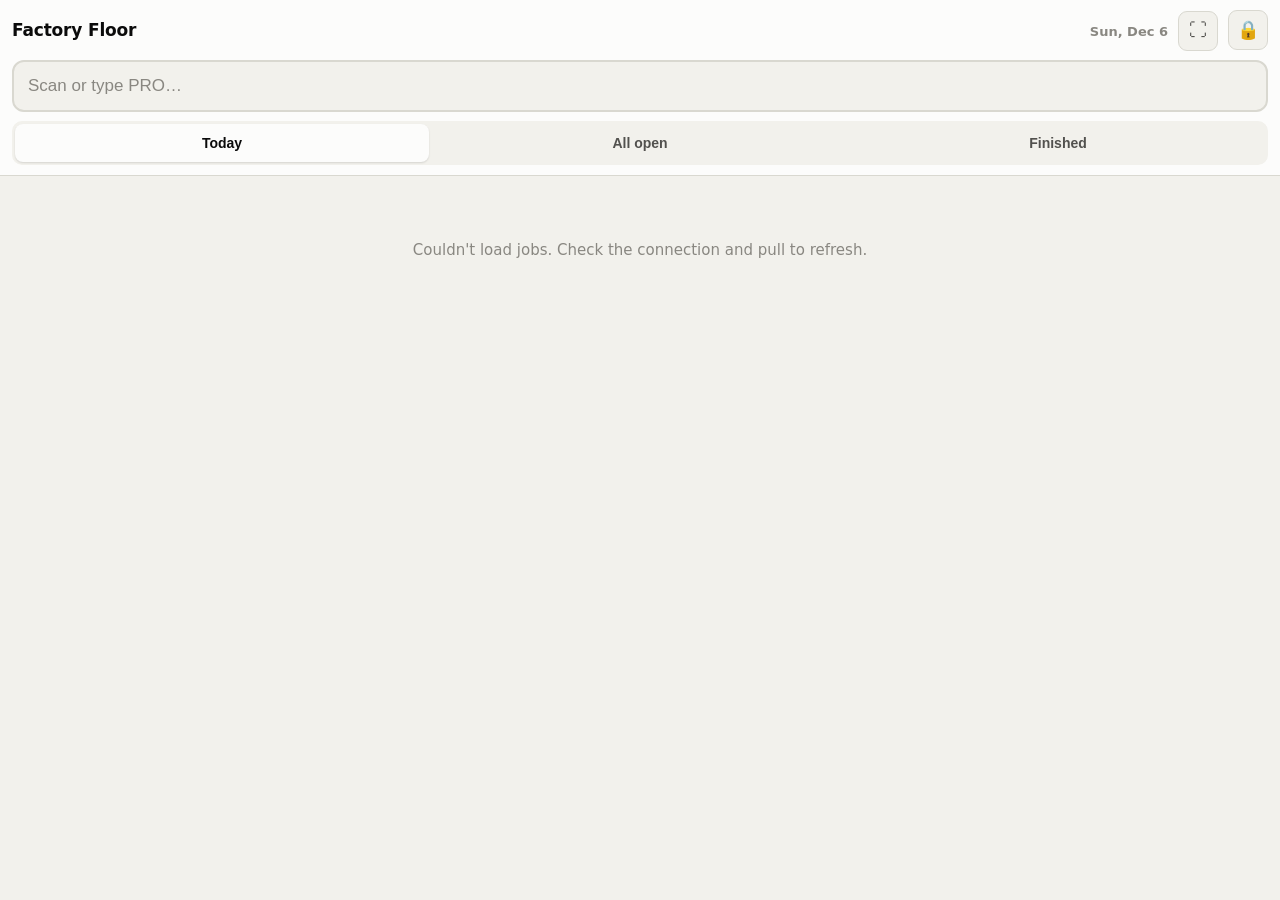
==== frontend/floor.html @ 3bce5ada "Add files via upload" ====
<!doctype html>
<html lang="en">
<head>
<meta charset="utf-8">
<meta name="viewport" content="width=device-width, initial-scale=1, viewport-fit=cover">
<meta name="theme-color" content="#0b0b0b">
<title>Factory Floor</title>
<link rel="stylesheet" href="floor.css">
</head>
<body>

<header class="bar">
  <div class="bar-top">
    <span class="bar-title">Factory Floor</span>
    <span class="bar-spacer"></span>
    <span class="bar-stats" id="headline"></span>
    <span class="bar-date" id="today"></span>
    <button type="button" class="full-btn" id="fullBtn" title="Full screen" hidden>
      <span aria-hidden="true">⛶</span><span class="sr">Full screen</span>
    </button>
    <button type="button" class="full-btn" id="signBtn" title="Sign in">
      <span aria-hidden="true">🔒</span><span class="sr">Sign in</span>
    </button>
  </div>

  <div class="scanrow">
    <input
      type="search"
      id="scan"
      class="scan-input"
      placeholder="Scan or type PRO…"
      autocomplete="off"
      autocorrect="off"
      autocapitalize="characters"
      spellcheck="false"
      enterkeyhint="search">
    <button type="button" class="scan-btn" id="cameraBtn" title="Scan with the camera" hidden>
      <span aria-hidden="true">▣</span><span class="sr">Scan with camera</span>
    </button>
  </div>

  <div class="segmented" id="scope">
    <button type="button" class="seg is-active" data-scope="today">Today</button>
    <button type="button" class="seg" data-scope="open">All open</button>
    <button type="button" class="seg" data-scope="done">Finished</button>
  </div>
</header>

<main>
  <p class="summary" id="summary"></p>
  <div id="list"></div>
  <p class="empty" id="empty" hidden></p>
</main>

<div class="toast" id="toast" hidden></div>

<div class="signin" id="signin" hidden>
  <form class="signin-box" id="signinForm">
    <img class="signin-img" src="assets/no-touch.jpg" alt="" onerror="this.remove()">
    <h2>Sorry Bruv</h2>
    <p>Look but don't touch &mdash; anyone can see the board, but entering what's been done needs an account.</p>
    <input type="text" id="signinUser" placeholder="Name" autocomplete="username" autocapitalize="none" required>
    <input type="password" id="signinPass" placeholder="Password" autocomplete="current-password" required>
    <p class="signin-err" id="signinErr" hidden></p>
    <button type="submit" class="signin-go" id="signinGo">Sign in</button>
    <button type="button" class="signin-cancel" id="signinCancel">Cancel</button>
  </form>
</div>

<div class="camera" id="camera" hidden>
  <video id="video" playsinline muted></video>
  <div class="camera-frame" aria-hidden="true"></div>
  <p class="camera-hint">Point at the barcode on the job card</p>
  <button type="button" class="camera-close" id="cameraClose">Cancel</button>
</div>

<script src="floor.js"></script>
</body>
</html>
---- frontend/floor.css ----
/* Factory floor tool — phone first, used one-handed on the shop floor.
   Everything is sized for a thumb, and for a screen being read at arm's
   length in bad light. Shares the dashboard's palette so it reads as the
   same product. */

:root {
  color-scheme: light;
  --surface:      #fcfcfb;
  --plane:        #f2f1ec;
  --ink:          #0b0b0b;
  --ink-2:        #52514e;
  --ink-3:        #898781;
  --line:         #d9d8d0;
  --accent:       #2a78d6;
  --accent-ink:   #1c5aa6;
  --good:         #0ca30c;
  --good-ink:     #006300;
  --good-bg:      #e7f4e7;
  --warn:         #fab219;
  --critical:     #d03b3b;
  --critical-bg:  #fbeceb;
  --fill:         rgba(12, 163, 12, 0.18);
}

@media (prefers-color-scheme: dark) {
  :root:not([data-theme="light"]) {
    color-scheme: dark;
    --surface:     #1a1a19;
    --plane:       #0d0d0d;
    --ink:         #ffffff;
    --ink-2:       #c3c2b7;
    --ink-3:       #898781;
    --line:        #34342f;
    --accent:      #3987e5;
    --accent-ink:  #8bbaf5;
    --good:        #0ca30c;
    --good-ink:    #4cc44c;
    --good-bg:     #13240f;
    --warn:        #fab219;
    --critical:    #e66767;
    --critical-bg: #2b1514;
    --fill:        rgba(12, 163, 12, 0.26);
  }
}

* { box-sizing: border-box; }

html, body {
  margin: 0;
  padding: 0;
  background: var(--plane);
  color: var(--ink);
  font-family: system-ui, -apple-system, "Segoe UI", sans-serif;
  font-size: 16px;
  -webkit-font-smoothing: antialiased;
  -webkit-tap-highlight-color: transparent;
}

.sr {
  position: absolute;
  width: 1px; height: 1px;
  overflow: hidden;
  clip: rect(0 0 0 0);
  white-space: nowrap;
}

/* ---------- sticky header ---------- */
.bar {
  position: sticky;
  top: 0;
  z-index: 20;
  background: var(--surface);
  border-bottom: 1px solid var(--line);
  padding: 10px 12px calc(10px + env(safe-area-inset-bottom, 0px));
  padding-top: calc(10px + env(safe-area-inset-top, 0px));
  display: flex;
  flex-direction: column;
  gap: 9px;
}

.bar-top { display: flex; align-items: baseline; justify-content: space-between; gap: 10px; }
.bar-title { font-size: 17px; font-weight: 700; letter-spacing: -0.01em; }
.bar-date { font-size: 13px; color: var(--ink-3); font-weight: 600; }

.scanrow { display: flex; gap: 8px; }

.scan-input {
  flex: 1 1 auto;
  min-width: 0;
  height: 52px;
  padding: 0 14px;
  font-size: 17px;   /* >=16px so iOS doesn't zoom the page on focus */
  font-weight: 600;
  border: 2px solid var(--line);
  border-radius: 12px;
  background: var(--plane);
  color: var(--ink);
}
.scan-input:focus { outline: none; border-color: var(--accent); }
.scan-input::placeholder { color: var(--ink-3); font-weight: 500; }

.scan-btn {
  flex: 0 0 auto;
  width: 52px;
  height: 52px;
  font-size: 24px;
  line-height: 1;
  border: 2px solid var(--line);
  border-radius: 12px;
  background: var(--plane);
  color: var(--ink);
  cursor: pointer;
}
.scan-btn:active { background: var(--line); }

.segmented { display: flex; gap: 4px; background: var(--plane); border-radius: 10px; padding: 3px; }
.seg {
  flex: 1;
  height: 38px;
  border: none;
  border-radius: 8px;
  background: transparent;
  color: var(--ink-2);
  font-size: 14px;
  font-weight: 700;
  cursor: pointer;
}
.seg.is-active { background: var(--surface); color: var(--ink); box-shadow: 0 1px 2px rgba(0,0,0,.12); }

/* ---------- list ---------- */
main { padding: 10px 12px 40px; }

.summary {
  margin: 4px 2px 10px;
  font-size: 13px;
  font-weight: 600;
  color: var(--ink-3);
  text-transform: uppercase;
  letter-spacing: 0.04em;
}

.empty { color: var(--ink-3); text-align: center; padding: 40px 20px; font-size: 15px; }

.job {
  background: var(--surface);
  border: 1px solid var(--line);
  border-radius: 12px;
  margin-bottom: 9px;
  overflow: hidden;
}
.job.is-open { border-color: var(--accent); }
.job.is-done { opacity: 0.62; }
.job.is-hit { border-color: var(--accent); box-shadow: 0 0 0 3px color-mix(in srgb, var(--accent) 28%, transparent); }

/* tapping anywhere on the head opens the job */
.job-head {
  display: grid;
  grid-template-columns: 1fr auto;
  gap: 4px 10px;
  align-items: center;
  width: 100%;
  padding: 13px 14px;
  border: none;
  background: transparent;
  color: inherit;
  text-align: left;
  font: inherit;
  cursor: pointer;
}

.job-pro { font-size: 18px; font-weight: 700; letter-spacing: -0.01em; }
.job-qty {
  font-size: 15px;
  font-weight: 700;
  color: var(--ink-2);
  font-variant-numeric: tabular-nums;
  white-space: nowrap;
}
.job-customer { grid-column: 1 / -1; font-size: 14px; color: var(--ink-2); font-weight: 600; }
.job-item {
  grid-column: 1 / -1;
  font-size: 12.5px;
  color: var(--ink-3);
  line-height: 1.35;
  display: -webkit-box;
  -webkit-line-clamp: 2;
  -webkit-box-orient: vertical;
  overflow: hidden;
}

.job-meta { grid-column: 1 / -1; display: flex; flex-wrap: wrap; gap: 6px; margin-top: 3px; }

.pill {
  font-size: 11.5px;
  font-weight: 700;
  padding: 3px 8px;
  border-radius: 999px;
  background: var(--plane);
  color: var(--ink-2);
  letter-spacing: 0.02em;
}
.pill.late { background: var(--critical-bg); color: var(--critical); }
.pill.done { background: var(--good-bg); color: var(--good-ink); }

/* thin progress strip along the bottom of the head */
.job-strip { height: 5px; background: var(--plane); }
.job-strip span { display: block; height: 100%; background: var(--good); }

/* ---------- stages ---------- */
.stages { padding: 4px 12px 12px; display: flex; flex-direction: column; gap: 8px; }

.stage {
  border: 1px solid var(--line);
  border-radius: 10px;
  padding: 10px 12px;
  background: var(--plane);
}
.stage.is-complete { background: var(--good-bg); border-color: color-mix(in srgb, var(--good) 40%, transparent); }
.stage.is-locked { opacity: 0.55; }

.stage-top { display: flex; align-items: baseline; justify-content: space-between; margin-bottom: 9px; }
.stage-name { font-size: 14px; font-weight: 800; letter-spacing: 0.06em; text-transform: uppercase; }
.stage-count { font-size: 16px; font-weight: 700; font-variant-numeric: tabular-nums; }
.stage.is-complete .stage-name,
.stage.is-complete .stage-count { color: var(--good-ink); }

.stage-controls { display: grid; grid-template-columns: 60px 1fr 60px auto; gap: 8px; align-items: stretch; }

.step {
  height: 54px;
  border: 1px solid var(--line);
  border-radius: 10px;
  background: var(--surface);
  color: var(--ink);
  font-size: 26px;
  font-weight: 700;
  line-height: 1;
  cursor: pointer;
}
.step:active { background: var(--line); }
.step:disabled { opacity: 0.35; cursor: default; }

.qty {
  height: 54px;
  width: 100%;
  min-width: 0;
  text-align: center;
  font-size: 22px;
  font-weight: 700;
  font-variant-numeric: tabular-nums;
  border: 1px solid var(--line);
  border-radius: 10px;
  background: var(--surface);
  color: var(--ink);
  -moz-appearance: textfield;
}
.qty::-webkit-outer-spin-button,
.qty::-webkit-inner-spin-button { -webkit-appearance: none; margin: 0; }
.qty:focus { outline: none; border-color: var(--accent); }

.all-btn {
  height: 54px;
  padding: 0 14px;
  border: 1px solid color-mix(in srgb, var(--good) 45%, transparent);
  border-radius: 10px;
  background: var(--good-bg);
  color: var(--good-ink);
  font-size: 14px;
  font-weight: 800;
  white-space: nowrap;
  cursor: pointer;
}
.all-btn:disabled { opacity: 0.35; cursor: default; }

.stage-note { margin-top: 8px; font-size: 12.5px; font-weight: 600; color: var(--ink-3); }
.stage-note.bad { color: var(--critical); }

/* ---------- toast ---------- */
.toast {
  position: fixed;
  left: 12px;
  right: 12px;
  bottom: calc(14px + env(safe-area-inset-bottom, 0px));
  z-index: 40;
  padding: 13px 16px;
  border-radius: 12px;
  background: var(--ink);
  color: var(--plane);
  font-size: 14.5px;
  font-weight: 600;
  box-shadow: 0 6px 24px rgba(0,0,0,.28);
}
.toast.bad { background: var(--critical); color: #fff; }
.toast.good { background: var(--good-ink); color: #fff; }

/* ---------- camera ---------- */
.camera {
  position: fixed;
  inset: 0;
  z-index: 60;
  background: #000;
  display: flex;
  align-items: center;
  justify-content: center;
}
/* a class selector outranks the hidden attribute's UA rule, so restate it */
.camera[hidden] { display: none; }
.camera video { width: 100%; height: 100%; object-fit: cover; }
.camera-frame {
  position: absolute;
  left: 8%;
  right: 8%;
  height: 26%;
  top: 37%;
  border: 3px solid rgba(255,255,255,.9);
  border-radius: 14px;
  box-shadow: 0 0 0 100vmax rgba(0,0,0,.45);
}
.camera-hint {
  position: absolute;
  top: calc(37% - 46px);
  left: 0; right: 0;
  text-align: center;
  color: #fff;
  font-size: 15px;
  font-weight: 600;
}
.camera-close {
  position: absolute;
  bottom: calc(28px + env(safe-area-inset-bottom, 0px));
  left: 50%;
  transform: translateX(-50%);
  padding: 15px 34px;
  border: none;
  border-radius: 999px;
  background: #fff;
  color: #000;
  font-size: 16px;
  font-weight: 700;
  cursor: pointer;
}

/* Stage chips: the read-from-a-distance summary. Off on a phone, where the
   screen is in your hand and tapping the job open tells you the same thing. */
.job-stages { display: none; }
.bar-stats { display: none; }
.bar-spacer { flex: 1; }

.full-btn {
  flex: 0 0 auto;
  width: 40px; height: 40px;
  font-size: 18px;
  border: 1px solid var(--line);
  border-radius: 9px;
  background: var(--plane);
  color: var(--ink-2);
  cursor: pointer;
}

/* ==========================================================================
   Wall display.

   A 65" screen is a read-from-four-metres problem, not a width problem, so
   everything below is sized in rem and the root font size does the scaling:
   one number per breakpoint moves the whole layout from a laptop to 1080p to
   4K. It stays touch-operable — the same tap-to-open and +/- as the phone,
   just bigger targets.
   ========================================================================== */
@media (min-width: 1400px) {
  html { font-size: 18px; }

  .bar { padding: 0.7rem 1rem; gap: 0.6rem; }
  .bar-top { gap: 0.8rem; }
  .bar-title { font-size: 1.35rem; }
  .bar-date { font-size: 0.95rem; }

  .bar-stats {
    display: inline;
    font-size: 1.2rem;
    font-weight: 800;
    color: var(--good-ink);
    font-variant-numeric: tabular-nums;
  }

  .scanrow { max-width: 34rem; }
  .scan-input { height: 3rem; font-size: 1.05rem; border-radius: 0.7rem; }
  .scan-btn, .full-btn { width: 3rem; height: 3rem; font-size: 1.4rem; border-radius: 0.7rem; }
  .segmented { max-width: 34rem; }
  .seg { height: 2.4rem; font-size: 0.9rem; }

  main { padding: 0.8rem 1rem 2rem; max-width: none; }
  .summary { font-size: 0.85rem; margin-bottom: 0.7rem; }

  /* jobs tile across the screen instead of one long column */
  /* 20rem lands 3 columns on a 1080p screen and 6 on 4K — the card keeps the
     same proportion to the type either way, since both scale off the root. */
  #list {
    display: grid;
    grid-template-columns: repeat(auto-fill, minmax(20rem, 1fr));
    gap: 0.7rem;
    align-items: start;
  }
  .job { margin-bottom: 0; border-radius: 0.7rem; }

  .job-head { padding: 0.8rem 0.9rem; gap: 0.2rem 0.6rem; }
  .job-pro { font-size: 1.6rem; }
  .job-qty { font-size: 1.15rem; }
  .job-customer { font-size: 1rem; }
  .job-item { font-size: 0.82rem; -webkit-line-clamp: 1; }
  .pill { font-size: 0.72rem; padding: 0.15rem 0.5rem; }
  .job-strip { height: 0.35rem; }

  /* per-stage progress, readable across the room */
  .job-stages {
    grid-column: 1 / -1;
    display: grid;
    grid-template-columns: repeat(4, 1fr);
    gap: 0.3rem;
    margin-top: 0.5rem;
  }
  .chip {
    position: relative;
    overflow: hidden;
    border-radius: 0.35rem;
    background: var(--plane);
    border: 1px solid var(--line);
    padding: 0.3rem 0.4rem;
    min-height: 2.1rem;
    display: flex;
    align-items: center;
  }
  .chip-fill {
    position: absolute;
    inset: 0 auto 0 0;
    background: var(--fill);
  }
  .chip-text {
    position: relative;
    display: flex;
    justify-content: space-between;
    align-items: baseline;
    width: 100%;
    gap: 0.3rem;
    /* sized for four metres: on a 65" 1080p screen 1px ≈ 0.75mm, so 0.75rem
       lands near 13mm of cap height and the count near 19mm. */
    font-size: 0.75rem;
    font-weight: 700;
    letter-spacing: 0.04em;
    text-transform: uppercase;
    color: var(--ink-3);
  }
  .chip-text b { font-size: 1.05rem; color: var(--ink); font-variant-numeric: tabular-nums; }

  /* entry controls stay thumb-sized — it's a touch screen */
  .stages { padding: 0.2rem 0.7rem 0.7rem; gap: 0.45rem; }
  .stage { border-radius: 0.55rem; padding: 0.55rem 0.65rem; }
  .stage-name { font-size: 0.85rem; }
  .stage-count { font-size: 1rem; }
  .stage-controls { grid-template-columns: 3.4rem 1fr 3.4rem auto; gap: 0.45rem; }
  .step { height: 3rem; font-size: 1.5rem; border-radius: 0.55rem; }
  .qty { height: 3rem; font-size: 1.25rem; border-radius: 0.55rem; }
  .all-btn { height: 3rem; font-size: 0.85rem; padding: 0 0.8rem; border-radius: 0.55rem; }
  .stage-note { font-size: 0.75rem; }

  .toast { left: auto; right: 1.5rem; width: max-content; max-width: 34rem; font-size: 1rem; }
  .empty { font-size: 1.1rem; padding: 3rem; }
}

/* 1080p wall screen */
@media (min-width: 1900px) { html { font-size: 24px; } }

/* 4K wall screen. Physical text size is px × (screen width / viewport width),
   so doubling the pixels on the same 65" panel halves how big it looks. The
   root has to double too for 4K to read the same as 1080p from four metres.
   Gated at 3000px because a 4K desktop monitor runs OS scaling and reports
   ~1920–2560 instead, landing in the bucket above where it belongs. */
@media (min-width: 3000px) { html { font-size: 48px; } }

@media (prefers-reduced-motion: reduce) {
  * { transition: none !important; animation: none !important; }
}

/* ---------- signed out ---------- */
/* The board stays readable; only the controls for changing it lock. */
body.is-readonly .stage-controls { opacity: 0.5; pointer-events: none; }

.signin {
  position: fixed;
  inset: 0;
  z-index: 70;
  display: flex;
  align-items: center;
  justify-content: center;
  padding: 20px;
  background: color-mix(in srgb, var(--plane) 80%, transparent);
}
.signin[hidden] { display: none; }

.signin-box {
  width: 100%;
  max-width: 22rem;
  background: var(--surface);
  border: 1px solid var(--line);
  border-radius: 14px;
  padding: 20px;
  display: flex;
  flex-direction: column;
  gap: 12px;
  box-shadow: 0 14px 44px rgba(0,0,0,.3);
}
.signin-box h2 { margin: 0; font-size: 19px; font-weight: 700; }
.signin-box p { margin: 0; font-size: 13.5px; color: var(--ink-2); line-height: 1.45; }
.signin-box input {
  height: 52px;
  padding: 0 14px;
  font-size: 17px;   /* >=16px so iOS doesn't zoom on focus */
  border: 2px solid var(--line);
  border-radius: 12px;
  background: var(--plane);
  color: var(--ink);
}
.signin-box input:focus { outline: none; border-color: var(--accent); }
.signin-err { color: var(--critical) !important; font-weight: 600; }
.signin-go, .signin-cancel {
  height: 52px;
  border-radius: 12px;
  font-size: 16px;
  font-weight: 700;
  cursor: pointer;
}
.signin-go { border: none; background: var(--accent); color: #fff; }
.signin-go:disabled { opacity: 0.6; }
.signin-cancel { border: 1px solid var(--line); background: transparent; color: var(--ink-2); }
.signin-img { width: 100%; border-radius: 10px; display: block; }
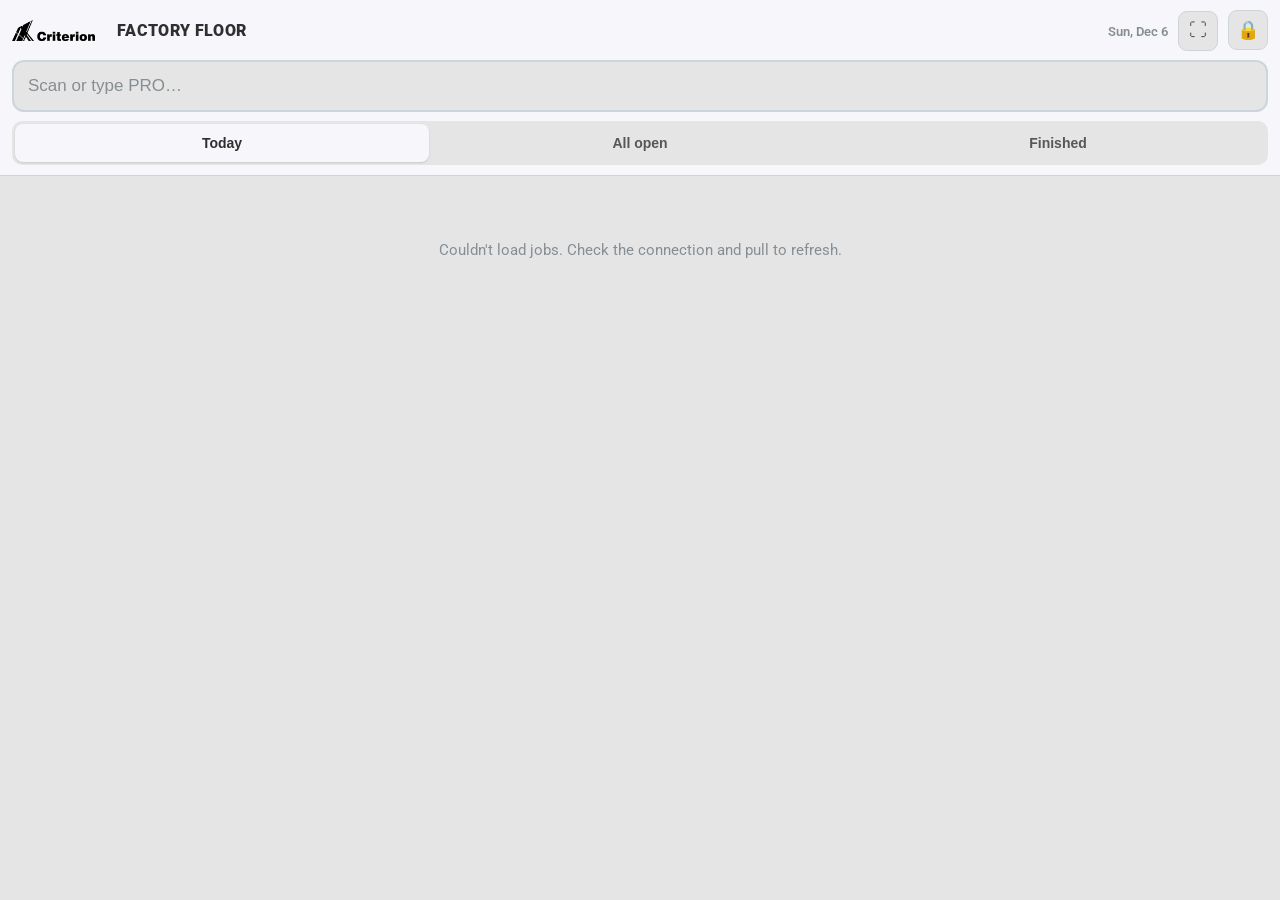
==== commit 5f43b352: "Apply Criterion branding, rename to Queensland Production Dashboard Swaps both stylesheets onto the " ====
--- a/frontend/floor.html
+++ b/frontend/floor.html
@@ -3,14 +3,18 @@
 <head>
 <meta charset="utf-8">
 <meta name="viewport" content="width=device-width, initial-scale=1, viewport-fit=cover">
-<meta name="theme-color" content="#0b0b0b">
-<title>Factory Floor</title>
+<meta name="theme-color" content="#2f2f2f">
+<title>Factory Floor &middot; Queensland Production Dashboard</title>
+<link rel="preconnect" href="https://fonts.googleapis.com">
+<link rel="preconnect" href="https://fonts.gstatic.com" crossorigin>
+<link href="https://fonts.googleapis.com/css2?family=Roboto:wght@400;500;700;900&display=swap" rel="stylesheet">
 <link rel="stylesheet" href="floor.css">
 </head>
 <body>
 
 <header class="bar">
   <div class="bar-top">
+    <img class="bar-logo" src="assets/criterion-logo.png" alt="Criterion Industries">
     <span class="bar-title">Factory Floor</span>
     <span class="bar-spacer"></span>
     <span class="bar-stats" id="headline"></span>
--- a/frontend/floor.css
+++ b/frontend/floor.css
@@ -5,14 +5,17 @@
 
 :root {
   color-scheme: light;
-  --surface:      #fcfcfb;
-  --plane:        #f2f1ec;
-  --ink:          #0b0b0b;
-  --ink-2:        #52514e;
-  --ink-3:        #898781;
-  --line:         #d9d8d0;
-  --accent:       #2a78d6;
-  --accent-ink:   #1c5aa6;
+  /* Criterion Industries brand palette — Brand Guidelines 2024, pg 18-19.
+     The good/warn/critical colours below stay as they are on purpose: the
+     board is read at distance and status has to carry on colour alone. */
+  --surface:      #f7f7fb;                /* Pure White */
+  --plane:        #e5e5e5;                /* Light Grey */
+  --ink:          #2f2f2f;                /* Charcoal */
+  --ink-2:        #565855;                /* Medium Grey */
+  --ink-3:        #868e94;                /* Grey stepped toward Platinum */
+  --line:         #cdd4da;                /* Platinum tint */
+  --accent:       #637a90;                /* French Grey — the brand accent */
+  --accent-ink:   #42535f;                /* French Grey darkened for text */
   --good:         #0ca30c;
   --good-ink:     #006300;
   --good-bg:      #e7f4e7;
@@ -25,14 +28,14 @@
 @media (prefers-color-scheme: dark) {
   :root:not([data-theme="light"]) {
     color-scheme: dark;
-    --surface:     #1a1a19;
-    --plane:       #0d0d0d;
-    --ink:         #ffffff;
-    --ink-2:       #c3c2b7;
-    --ink-3:       #898781;
-    --line:        #34342f;
-    --accent:      #3987e5;
-    --accent-ink:  #8bbaf5;
+    --surface:     #3d3d3d;                /* Dark Grey */
+    --plane:       #2f2f2f;                /* Charcoal */
+    --ink:         #f7f7fb;                /* Pure White */
+    --ink-2:       #b7c2cb;                /* Platinum */
+    --ink-3:       #8d9399;
+    --line:        #4a4a4a;
+    --accent:      #8ea1b4;                /* French Grey, lifted on Charcoal */
+    --accent-ink:  #b7c2cb;                /* Platinum */
     --good:        #0ca30c;
     --good-ink:    #4cc44c;
     --good-bg:     #13240f;
@@ -50,7 +53,7 @@
   padding: 0;
   background: var(--plane);
   color: var(--ink);
-  font-family: system-ui, -apple-system, "Segoe UI", sans-serif;
+  font-family: "Roboto", system-ui, -apple-system, "Segoe UI", sans-serif;
   font-size: 16px;
   -webkit-font-smoothing: antialiased;
   -webkit-tap-highlight-color: transparent;
@@ -79,7 +82,20 @@
 }
 
 .bar-top { display: flex; align-items: baseline; justify-content: space-between; gap: 10px; }
-.bar-title { font-size: 17px; font-weight: 700; letter-spacing: -0.01em; }
+.bar-title {
+  font-size: 16px;
+  font-weight: 900;
+  letter-spacing: 0.02em;
+  text-transform: uppercase;
+}
+
+/* The bar aligns on the baseline, so the logo is centred against it by hand.
+   Black artwork flips to white on dark surfaces — a permitted treatment. */
+.bar-logo { height: 21px; width: auto; align-self: center; flex: 0 0 auto; margin-right: 12px; }
+:root[data-theme="dark"] .bar-logo { filter: brightness(0) invert(1); }
+@media (prefers-color-scheme: dark) {
+  :root:not([data-theme="light"]) .bar-logo { filter: brightness(0) invert(1); }
+}
 .bar-date { font-size: 13px; color: var(--ink-3); font-weight: 600; }
 
 .scanrow { display: flex; gap: 8px; }
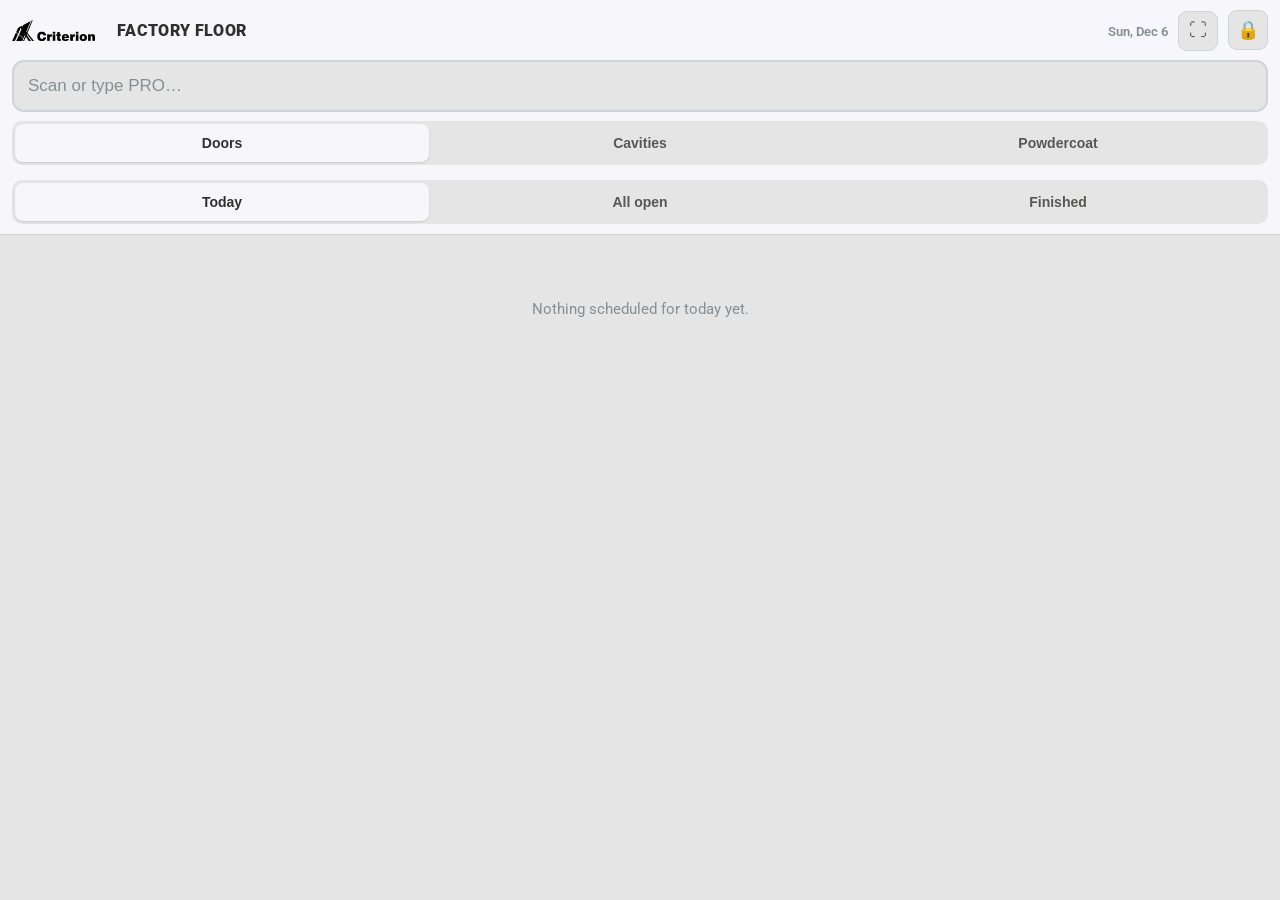
==== commit 9e01380b: "Add Start and Stop on the floor, and one card per job for cavities and powdercoat Pressing Start on " ====
--- a/frontend/floor.html
+++ b/frontend/floor.html
@@ -43,6 +43,12 @@
     </button>
   </div>
 
+  <div class="segmented" id="lineToggle">
+    <button type="button" class="seg is-active" data-line="doors">Doors</button>
+    <button type="button" class="seg" data-line="cavities">Cavities</button>
+    <button type="button" class="seg" data-line="powdercoat">Powdercoat</button>
+  </div>
+
   <div class="segmented" id="scope">
     <button type="button" class="seg is-active" data-scope="today">Today</button>
     <button type="button" class="seg" data-scope="open">All open</button>
--- a/frontend/floor.css
+++ b/frontend/floor.css
@@ -548,3 +548,23 @@
 .signin-go:disabled { opacity: 0.6; }
 .signin-cancel { border: 1px solid var(--line); background: transparent; color: var(--ink-2); }
 .signin-img { width: 100%; border-radius: 10px; display: block; }
+
+/* ---------- Start / Stop ---------- */
+
+#lineToggle { margin-bottom: 0.4rem; }
+
+.work-row { display: flex; flex-wrap: wrap; align-items: center; gap: 0.5rem; margin-top: 0.6rem; }
+.work-btn {
+  min-height: 2.6rem;
+  padding: 0 1.1rem;
+  border-radius: 10px;
+  border: 1px solid var(--line);
+  background: var(--surface);
+  color: var(--ink);
+  font: inherit;
+  font-weight: 700;
+}
+.work-btn.is-on { background: #2e7d32; border-color: #2e7d32; color: #fff; }
+.work-btn:disabled { opacity: 0.45; }
+.work-who { font-size: 0.85rem; font-weight: 600; color: #2e7d32; }
+.pill.working { background: #2e7d32; color: #fff; border-color: #2e7d32; }
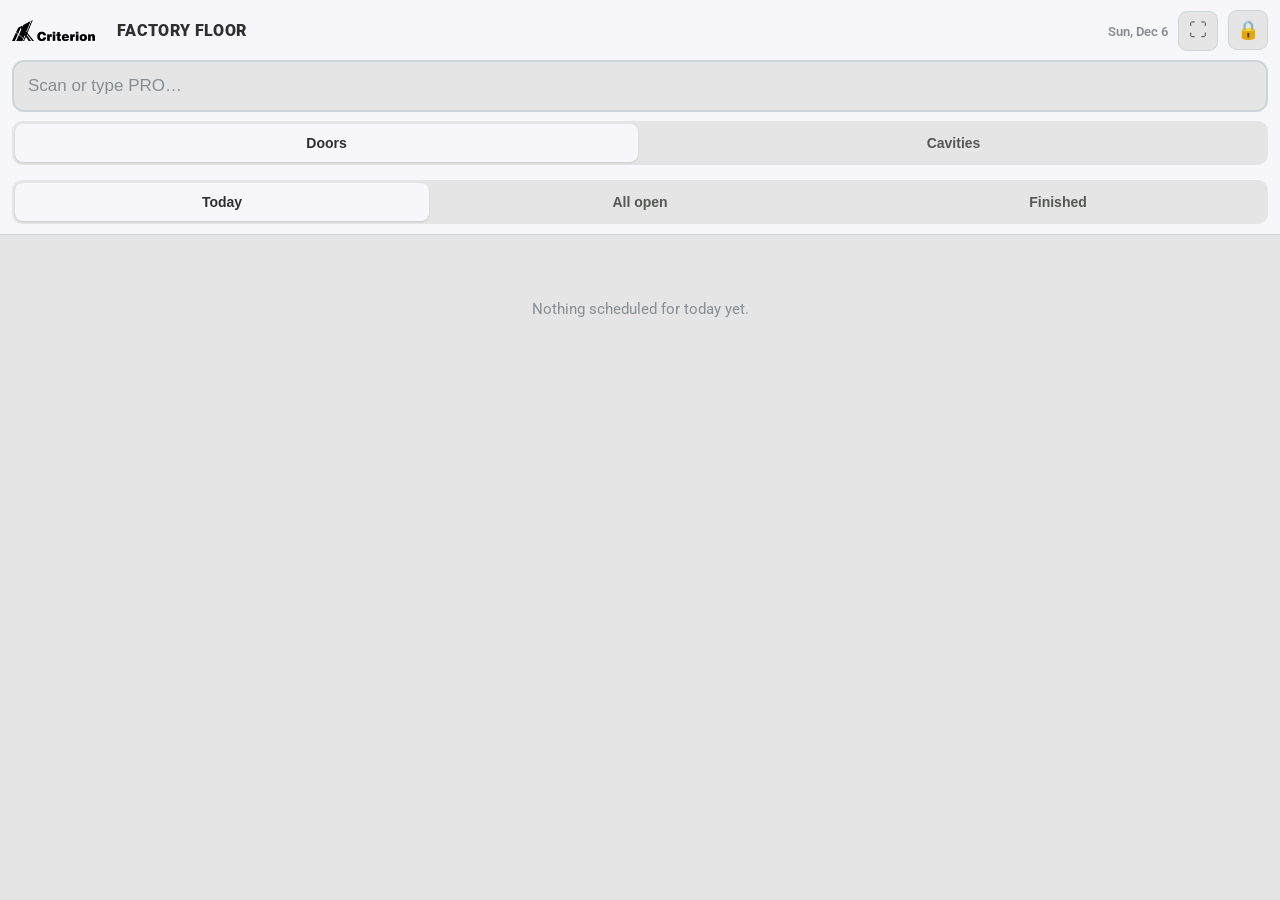
==== commit 275067ec: "Take Powdercoating off the dashboard and the phone app The Powdercoating tab, its line on the Factor" ====
--- a/frontend/floor.html
+++ b/frontend/floor.html
@@ -46,7 +46,6 @@
   <div class="segmented" id="lineToggle">
     <button type="button" class="seg is-active" data-line="doors">Doors</button>
     <button type="button" class="seg" data-line="cavities">Cavities</button>
-    <button type="button" class="seg" data-line="powdercoat">Powdercoat</button>
   </div>
 
   <div class="segmented" id="scope">
--- a/frontend/floor.css
+++ b/frontend/floor.css
@@ -568,3 +568,10 @@
 .work-btn:disabled { opacity: 0.45; }
 .work-who { font-size: 0.85rem; font-weight: 600; color: #2e7d32; }
 .pill.working { background: #2e7d32; color: #fff; border-color: #2e7d32; }
+
+.work-btn.is-finish { background: #2f2f2f; border-color: #2f2f2f; color: #fff; }
+.stage-done { font-weight: 700; color: #2e7d32; }
+.stage.is-working { border-color: #2e7d32; box-shadow: inset 4px 0 0 0 #2e7d32; }
+
+.work-btn.is-pause { background: #f5a623; border-color: #f5a623; color: #2f2f2f; }
+.work-who.is-paused { color: var(--ink-3); }
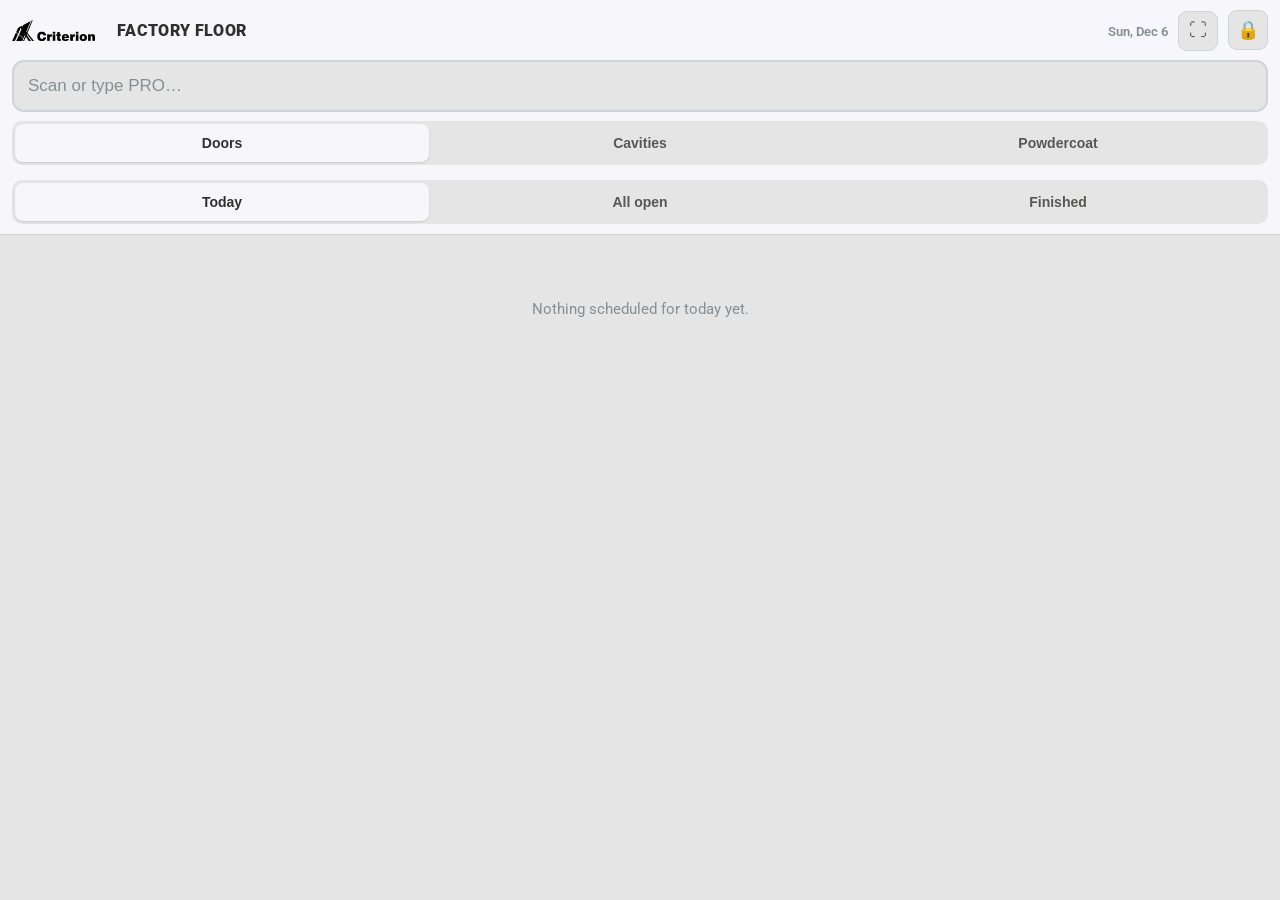
==== commit 343b0441: "Put Powdercoating back on the dashboard and the phone app Reverts 275067e: the Powdercoating tab, it" ====
--- a/frontend/floor.html
+++ b/frontend/floor.html
@@ -46,6 +46,7 @@
   <div class="segmented" id="lineToggle">
     <button type="button" class="seg is-active" data-line="doors">Doors</button>
     <button type="button" class="seg" data-line="cavities">Cavities</button>
+    <button type="button" class="seg" data-line="powdercoat">Powdercoat</button>
   </div>
 
   <div class="segmented" id="scope">
